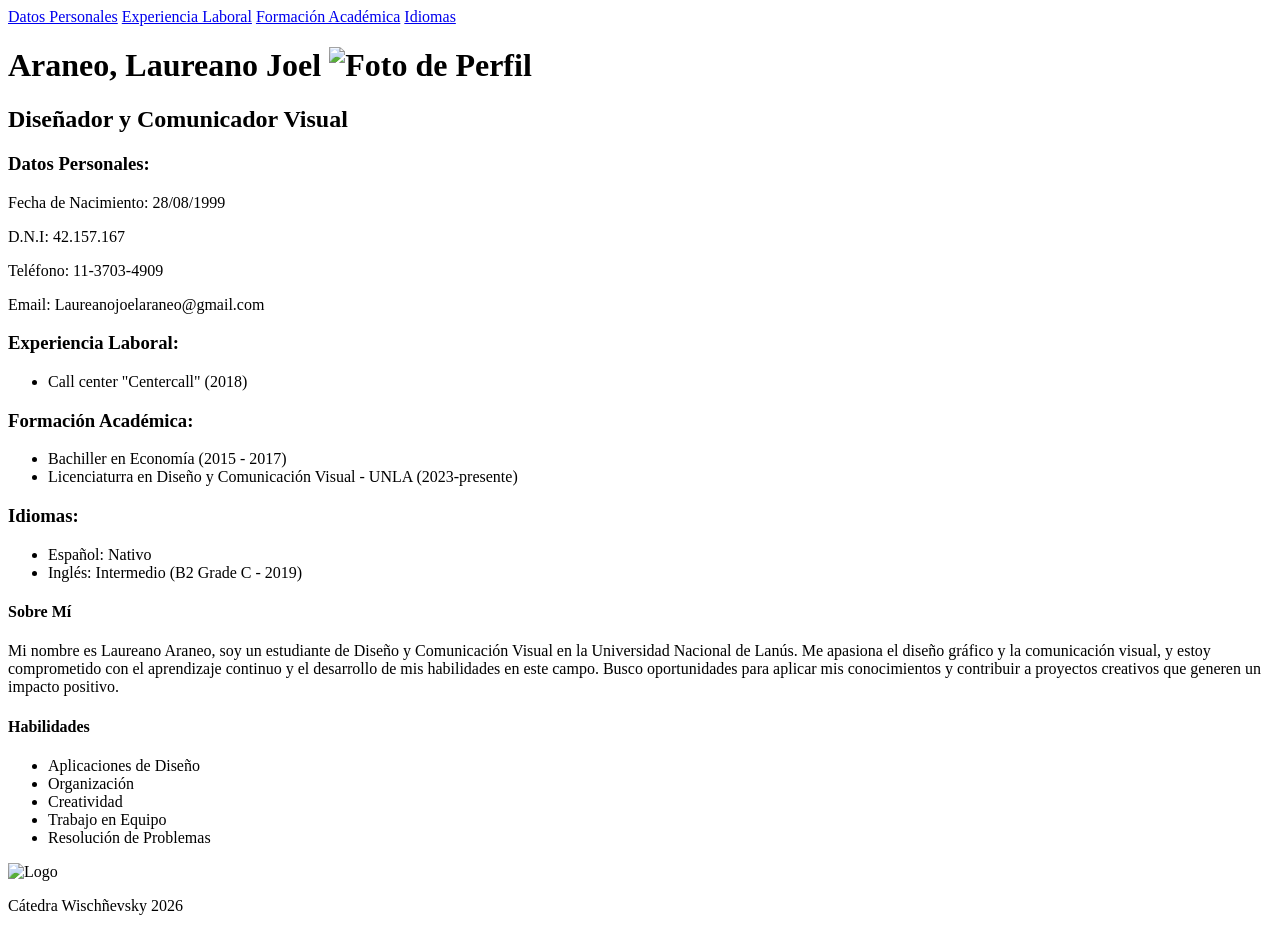
==== index.html @ a23eaf17 "Arreglando la mayus en estilo" ====
<!DOCTYPE html>
<html>

<head>
    <meta charset="utf-8" />
    <title>Curriculum Vitae - Araneo Laureano</title>
    <link rel="stylesheet" href="estilos.css" />
    <link rel="icon" type="image/gif" href="img/favicon.gif" />
</head>

<body>
    <header>
        <nav>
            <a href="#datos-personales">Datos Personales</a>
            <a href="#experiencia-laboral">Experiencia Laboral</a>
            <a href="#formacion-academica">Formación Académica</a>
            <a href="#idiomas">Idiomas</a>
        </nav>
        <h1> <span>Araneo, Laureano Joel</span> <img src="img/foto-cv.svg" alt="Foto de Perfil" height="px"
                width="px" /></h1>
    </header>
    <main>
        <h2>Diseñador y Comunicador Visual</h2>
        <section id="datos-personales" class="datos-personales">
        <h3>Datos Personales:</h3>
        <p>Fecha de Nacimiento: 28/08/1999</p>
        <p>D.N.I: 42.157.167</p>
        <p>Teléfono: 11-3703-4909</p>
        <p>Email: Laureanojoelaraneo@gmail.com</p>
        </section>
        <section id="experiencia-laboral">
        <h3>Experiencia Laboral:</h3>
            <ul class="experiencia-laboral">
                <li>Call center "Centercall" (2018)</li>
            </ul>
        </section>
        <section id="formacion-academica">
        <h3>Formación Académica:</h3>
            <ul class="formacion-academica">
                <li>Bachiller en Economía (2015 - 2017)</li>
                <li>Licenciaturra en Diseño y Comunicación Visual - UNLA (2023-presente)</li>
            </ul>
        </section>
        <section id="idiomas">
            <h3>Idiomas:</h3>
            <ul class="idiomas">
                <li>Español: Nativo</li>
                <li>Inglés: Intermedio (B2 Grade C - 2019)</li>
            </ul>
        </section>
        <section class="sobre-mi-y-mis-habilidades">
            <article class="cuadro">
                <h4>Sobre Mí</h4>
                <p>Mi nombre es Laureano Araneo, soy un estudiante de Diseño y Comunicación Visual en la Universidad
                    Nacional de Lanús. Me apasiona el diseño gráfico y la comunicación visual, y estoy comprometido con
                    el aprendizaje continuo y el desarrollo de mis habilidades en este campo. Busco oportunidades para
                    aplicar mis conocimientos y contribuir a proyectos creativos que generen un impacto positivo.</p>
            </article>
            <article class="cuadro">
                <h4>Habilidades</h4>
                <ul>
                    <li>Aplicaciones de Diseño</li>
                    <li>Organización</li>
                    <li>Creatividad</li>
                    <li>Trabajo en Equipo</li>
                    <li>Resolución de Problemas</li>
                </ul>
            </article>
        </section>
    </main>
    <footer>
        <img src="img/logo-catedra.svg" alt="Logo" height="250px" width="250px" />
        <p> Cátedra Wischñevsky 2026</p>
    </footer>
</body>

</html>
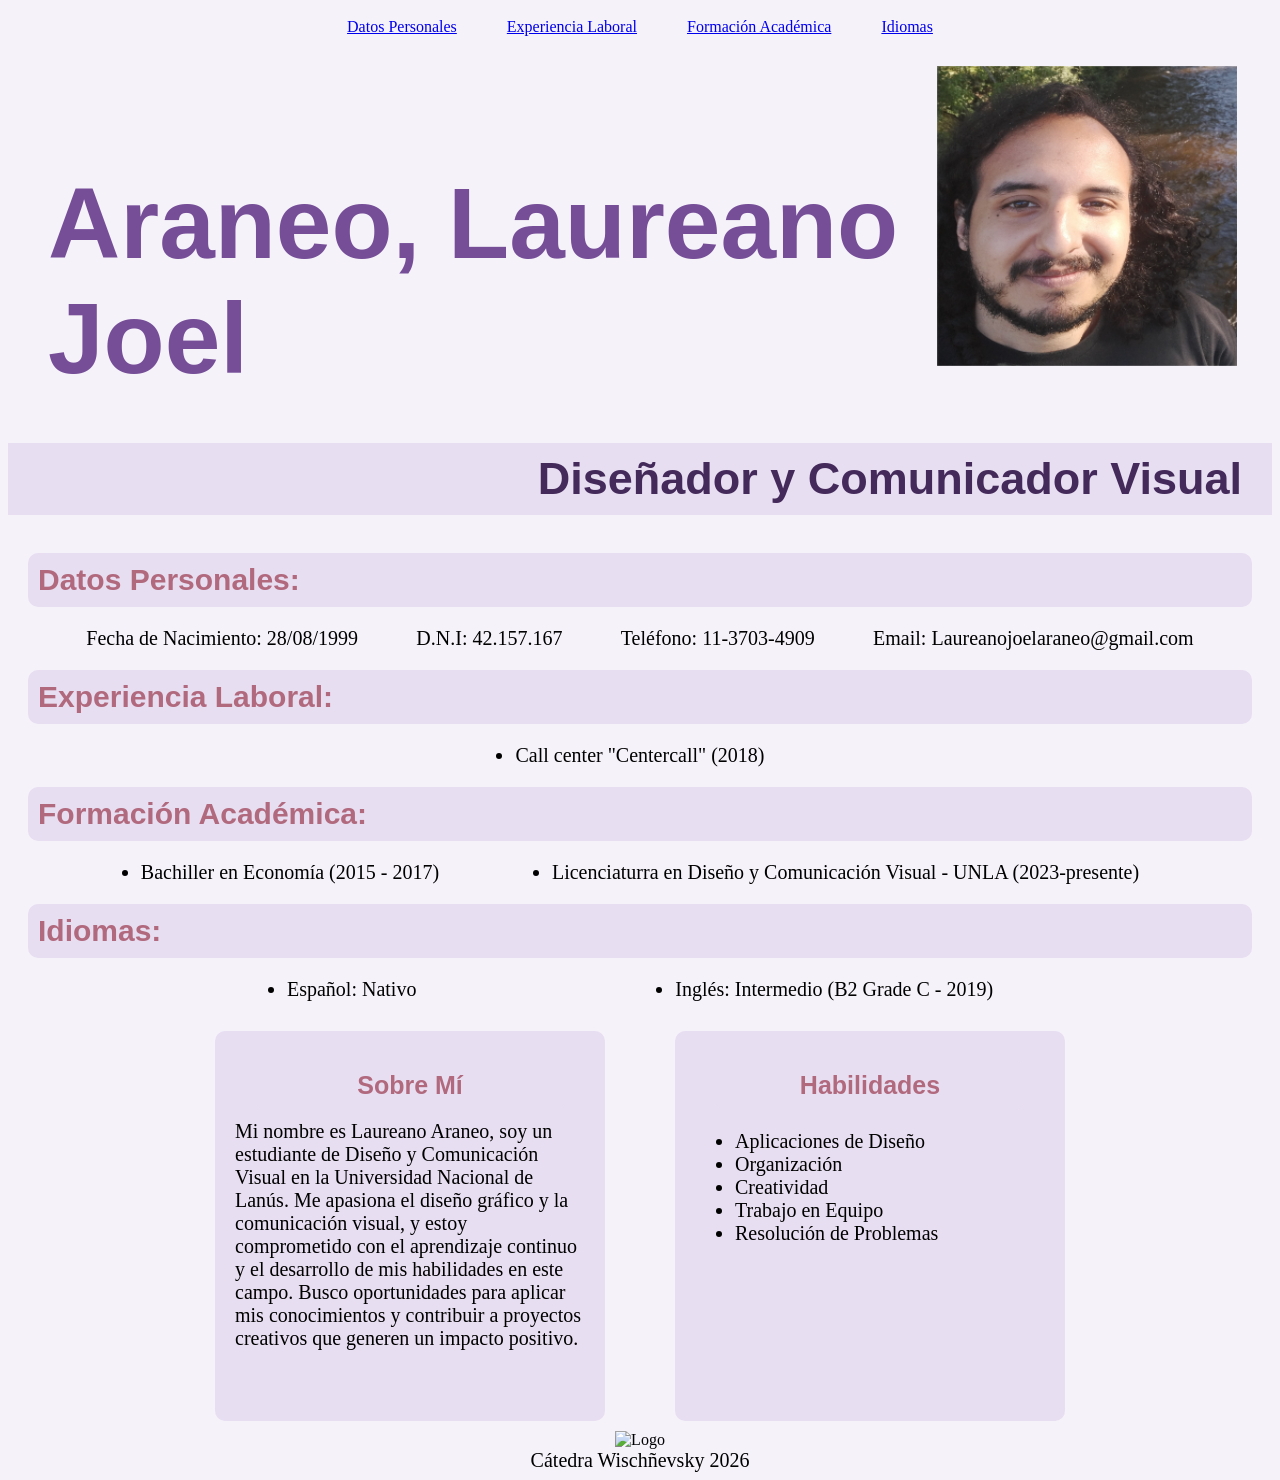
==== commit 81afa230: "ENTREGA TP1 7/9" ====
--- a/index.html
+++ b/index.html
@@ -16,38 +16,31 @@
             <a href="#formacion-academica">Formación Académica</a>
             <a href="#idiomas">Idiomas</a>
         </nav>
-        <h1> <span>Araneo, Laureano Joel</span> <img src="img/foto-cv.svg" alt="Foto de Perfil" height="px"
-                width="px" /></h1>
+        <h1> <span>Araneo, Laureano Joel</span> <img src="img/foto-cv.svg" alt="Foto de Perfil" width="300" height="300" /></h1>
     </header>
     <main>
         <h2>Diseñador y Comunicador Visual</h2>
+        <h3>Datos Personales:</h3>
         <section id="datos-personales" class="datos-personales">
-        <h3>Datos Personales:</h3>
-        <p>Fecha de Nacimiento: 28/08/1999</p>
-        <p>D.N.I: 42.157.167</p>
-        <p>Teléfono: 11-3703-4909</p>
-        <p>Email: Laureanojoelaraneo@gmail.com</p>
+            <p>Fecha de Nacimiento: 28/08/1999</p>
+            <p>D.N.I: 42.157.167</p>
+            <p>Teléfono: 11-3703-4909</p>
+            <p>Email: Laureanojoelaraneo@gmail.com</p>
         </section>
-        <section id="experiencia-laboral">
         <h3>Experiencia Laboral:</h3>
-            <ul class="experiencia-laboral">
-                <li>Call center "Centercall" (2018)</li>
-            </ul>
-        </section>
-        <section id="formacion-academica">
+        <ul class="experiencia-laboral">
+            <li>Call center "Centercall" (2018)</li>
+        </ul>
         <h3>Formación Académica:</h3>
-            <ul class="formacion-academica">
-                <li>Bachiller en Economía (2015 - 2017)</li>
-                <li>Licenciaturra en Diseño y Comunicación Visual - UNLA (2023-presente)</li>
-            </ul>
-        </section>
-        <section id="idiomas">
-            <h3>Idiomas:</h3>
-            <ul class="idiomas">
-                <li>Español: Nativo</li>
-                <li>Inglés: Intermedio (B2 Grade C - 2019)</li>
-            </ul>
-        </section>
+        <ul class="formacion-academica">
+            <li>Bachiller en Economía (2015 - 2017)</li>
+            <li>Licenciaturra en Diseño y Comunicación Visual - UNLA (2023-presente)</li>
+        </ul>
+        <h3>Idiomas:</h3>
+        <ul class="idiomas">
+            <li>Español: Nativo</li>
+            <li>Inglés: Intermedio (B2 Grade C - 2019)</li>
+        </ul>
         <section class="sobre-mi-y-mis-habilidades">
             <article class="cuadro">
                 <h4>Sobre Mí</h4>
--- a/estilos.css
+++ b/estilos.css
@@ -0,0 +1,128 @@
+/* CSS DOCUMENT */
+@charset "utf-8";
+
+@font-face {
+    font-family: "FrederickatheGreat";
+    src: url(fonts/FrederickatheGreat-Regular.ttf) format("truetype");
+    font-weight: normal;
+    font-style: normal;
+}
+
+@font-face {
+    font-family: "Caladea";
+    src: url(fonts/Caladea-Regular.ttf) format("truetype");
+    font-weight: normal;
+    font-style: normal;
+}
+
+@font-face {
+    font-family: "AlegreyaSans";
+    src: url(fonts/AlegreyaSans-Regular.ttf) format("truetype");
+    font-weight: normal;
+    font-style: normal;
+}
+
+body {
+    background-color: rgb(246, 242, 250);
+    font-family: "AlegreyaSans", serif;
+}
+
+.datos-personales,
+.idiomas,
+.formacion-academica,
+.experiencia-laboral {
+    margin: 10px;
+    padding: 10px;
+    display: flex;
+    flex-direction: row;
+    justify-content: space-evenly;
+    flex-wrap: wrap;
+    align-content: center;
+}
+
+.sobre-mi-y-mis-habilidades {
+    display: flex;
+    flex-direction: row;
+    justify-content: center;
+    gap: 50px;
+}
+
+p {
+    margin: 0px
+}
+
+ul,
+p,
+li {
+    font-family: "AlegreyaSans", serif;
+    font-size: 20px;
+}
+
+nav {
+    display: flex;
+    justify-content: center;
+    gap: 50px;
+    padding: 10px;
+    font-family: "AlegreyaSans", serif;
+}
+
+h1 {
+    text-align: left;
+    padding: 10px;
+    margin: 10px;
+    padding-left: 30px;
+    padding-right: 25px;
+    display: flex;
+    justify-content: space-between;
+    gap: 20px;
+}
+
+span {
+    margin-top: 100px;
+    font-family: "FrederickatheGreat", sans-serif;
+    color: rgb(117, 78, 151);
+    font-size: 100px;
+}
+
+h2 {
+    text-align: right;
+    padding: 10px;
+    padding-right: 30px;
+    background-color: rgb(232, 222, 241);
+    font-family: "Caladea", sans-serif;
+    color: rgb(68, 42, 91);
+    font-size: 45px;
+}
+
+h3,
+h4 {
+    margin: 10px;
+    margin-left: 20px;
+    margin-right: 20px;
+    padding: 10px;
+    border-radius: 10px;
+    background-color: rgb(232, 222, 241);
+    text-align: left;
+    color: rgb(177, 105, 126);
+    font-size: 30px;
+    font-family: "Caladea", sans-serif;
+}
+
+h4 {
+    text-align: center;
+    font-size: 25px;
+}
+
+.cuadro {
+    width: 350px;
+    height: 350px;
+    margin: 10px;
+    padding: 20px;
+    background-color: rgb(232, 222, 241);
+    border-radius: 10px;
+    text-align: left;
+}
+
+footer {
+    text-align: center;
+}
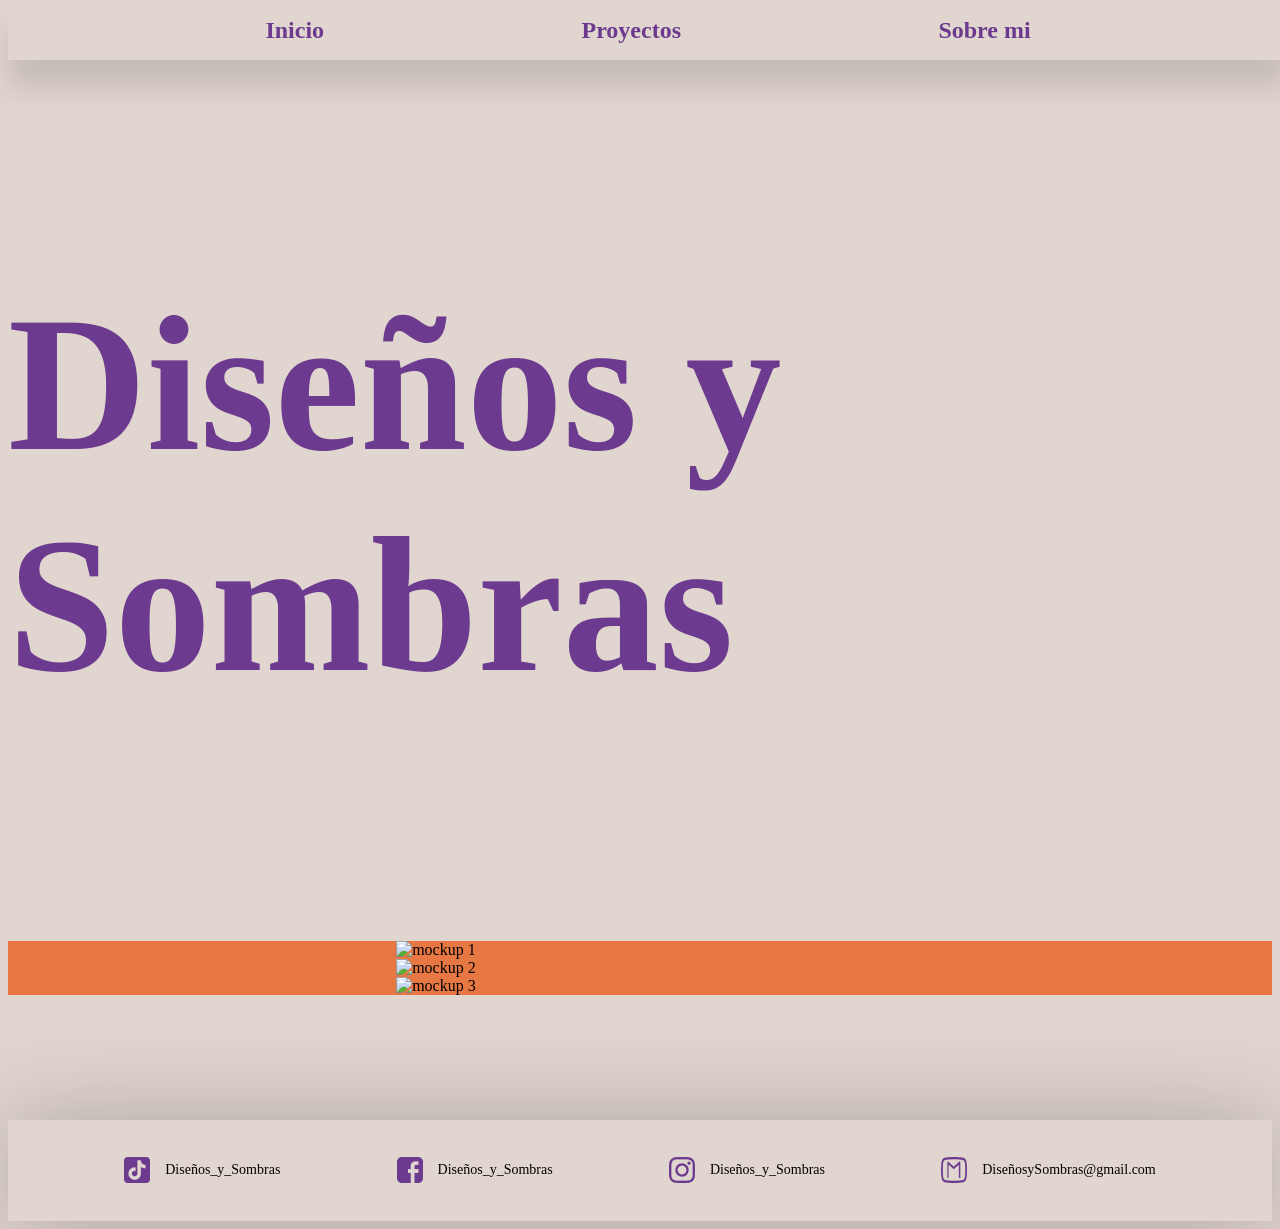
==== commit 5d9cd543: "Pre-entrega TP3" ====
--- a/index.html
+++ b/index.html
@@ -3,67 +3,57 @@
 
 <head>
     <meta charset="utf-8" />
-    <title>Curriculum Vitae - Araneo Laureano</title>
+    <title>Portfolio - Diseños y Sombras</title>
     <link rel="stylesheet" href="estilos.css" />
-    <link rel="icon" type="image/gif" href="img/favicon.gif" />
 </head>
 
 <body>
     <header>
-        <nav>
-            <a href="#datos-personales">Datos Personales</a>
-            <a href="#experiencia-laboral">Experiencia Laboral</a>
-            <a href="#formacion-academica">Formación Académica</a>
-            <a href="#idiomas">Idiomas</a>
+        <nav class="nav">
+            <a href="index.html">Inicio</a>
+            <a href="proyectos.html">Proyectos</a>
+            <a href="sobre_mi.html">Sobre mi</a>
         </nav>
-        <h1> <span>Araneo, Laureano Joel</span> <img src="img/foto-cv.svg" alt="Foto de Perfil" width="300" height="300" /></h1>
     </header>
     <main>
-        <h2>Diseñador y Comunicador Visual</h2>
-        <h3>Datos Personales:</h3>
-        <section id="datos-personales" class="datos-personales">
-            <p>Fecha de Nacimiento: 28/08/1999</p>
-            <p>D.N.I: 42.157.167</p>
-            <p>Teléfono: 11-3703-4909</p>
-            <p>Email: Laureanojoelaraneo@gmail.com</p>
+        <!-- Titulo -->
+        <section class="titulo">
+            <h1>Diseños y Sombras</h1>
         </section>
-        <h3>Experiencia Laboral:</h3>
-        <ul class="experiencia-laboral">
-            <li>Call center "Centercall" (2018)</li>
-        </ul>
-        <h3>Formación Académica:</h3>
-        <ul class="formacion-academica">
-            <li>Bachiller en Economía (2015 - 2017)</li>
-            <li>Licenciaturra en Diseño y Comunicación Visual - UNLA (2023-presente)</li>
-        </ul>
-        <h3>Idiomas:</h3>
-        <ul class="idiomas">
-            <li>Español: Nativo</li>
-            <li>Inglés: Intermedio (B2 Grade C - 2019)</li>
-        </ul>
-        <section class="sobre-mi-y-mis-habilidades">
-            <article class="cuadro">
-                <h4>Sobre Mí</h4>
-                <p>Mi nombre es Laureano Araneo, soy un estudiante de Diseño y Comunicación Visual en la Universidad
-                    Nacional de Lanús. Me apasiona el diseño gráfico y la comunicación visual, y estoy comprometido con
-                    el aprendizaje continuo y el desarrollo de mis habilidades en este campo. Busco oportunidades para
-                    aplicar mis conocimientos y contribuir a proyectos creativos que generen un impacto positivo.</p>
-            </article>
-            <article class="cuadro">
-                <h4>Habilidades</h4>
-                <ul>
-                    <li>Aplicaciones de Diseño</li>
-                    <li>Organización</li>
-                    <li>Creatividad</li>
-                    <li>Trabajo en Equipo</li>
-                    <li>Resolución de Problemas</li>
-                </ul>
-            </article>
+        <!-- Información -->
+        <section class="galeria">
+            <div class="carrusel">
+                <article class="carrusel-item">
+                    <img src="img/1.jpg" alt="mockup 1" />
+                </article>
+                <article class="carrusel-item">
+                    <img src="img/2.jpg" alt="mockup 2" />
+                </article>
+                <article class="carrusel-item">
+                    <img src="img/3.jpg" alt="mockup 3" />
+                </article>
+            </div>
+            <div class="carrusel-nav">
+            </div>
         </section>
     </main>
     <footer>
-        <img src="img/logo-catedra.svg" alt="Logo" height="250px" width="250px" />
-        <p> Cátedra Wischñevsky 2026</p>
+        <div class="contacto">
+            <img src="img/tiktok.png" alt="TikTok" class="logo" height="26" width="26" />
+            <p>Diseños_y_Sombras</p>
+        </div>
+        <div class="contacto">
+            <img src="img/facebook.png" alt="Facebook" class="logo " height="26" width="26" />
+            <p>Diseños_y_Sombras</p>
+        </div>
+        <div class="contacto">
+            <img src="img/instagram.png" alt="Instagram" class="logo" height="26" width="26" />
+            <p>Diseños_y_Sombras</p>
+        </div>
+        <div class="contacto">
+            <img src="img/email.png" alt="Email" class="logo" height="26" width="26" />
+            <p>DiseñosySombras@gmail.com</p>
+        </div>
     </footer>
 </body>
 
--- a/estilos.css
+++ b/estilos.css
@@ -2,127 +2,131 @@
 @charset "utf-8";
 
 @font-face {
-    font-family: "FrederickatheGreat";
-    src: url(fonts/FrederickatheGreat-Regular.ttf) format("truetype");
+    font-family: "Fraunces Variable";
+    src: url(fonts/Fraunces-VariableFont_wght.ttf) format("truetype");
     font-weight: normal;
     font-style: normal;
 }
 
 @font-face {
-    font-family: "Caladea";
-    src: url(fonts/Caladea-Regular.ttf) format("truetype");
+    font-family: "Fraunces Variable Italic";
+    src: url(fonts/Fraunces-Italic-VariableFont_wght.ttf) format("truetype");
     font-weight: normal;
     font-style: normal;
 }
 
 @font-face {
-    font-family: "AlegreyaSans";
-    src: url(fonts/AlegreyaSans-Regular.ttf) format("truetype");
+    font-family: "Manrope";
+    src: url(fonts/Manrope-VariableFont_wght.ttf) format("truetype");
+    font-weight: normal;
+    font-style: normal;
+}
+
+@font-face {
+    font-family: "SpaceGrotesk";
+    src: url(fonts/SpaceGrotesk-VariableFont_wght.ttf) format("truetype");
     font-weight: normal;
     font-style: normal;
 }
 
 body {
-    background-color: rgb(246, 242, 250);
-    font-family: "AlegreyaSans", serif;
+    background-color: #E1D6CF;
 }
 
-.datos-personales,
-.idiomas,
-.formacion-academica,
-.experiencia-laboral {
-    margin: 10px;
-    padding: 10px;
+/* nav */
+nav {
+    display: flex;
+    align-items: center;
+    justify-content: space-evenly;
+    width: 100%;
+    height: 60px;
+    z-index: 1000;
+    box-shadow: 0px 28px 29px rgba(0, 0, 0, 0.12);
+    position: fixed;
+    top: 0;
+    background-color: #E1D6CF;
+}
+
+a {
+    text-decoration: none;
+    color: #6C3A8E;
+    font-family: "SpaceGrotesk", serif;
+    font-weight: bold;
+    font-size: 24px;
+}
+
+/* footer */
+footer {
+    display: flex;
+    align-items: center;
+    flex-direction: row;
+    justify-content: space-evenly;
+    box-shadow: 0px 4px 100px rgba(0, 0, 0, 0.25);
+    font-family: "SpaceGrotesk", serif;
+    font-size: 14px;
+    width: 100%;
+    height: 101px;
+}
+
+.titulo {
+    font-family: "Fraunces Variable", serif;
+    font-size: 128px;
+    color: #6C3A8E;
+    display: flex;
+    align-items: center;
+    justify-content: center;
+    margin-bottom: 65px;
+    margin-top: 115px;
+}
+
+.informacion {
+    background-color: #E77843;
+    height: 695px;
+    width: 100%;
+    display: flex;
+    flex-direction: row;
+    align-items: center;
+    margin-bottom: 125px;
+    box-shadow: 0px 4px 100px rgba(0, 0, 0, 0.25);
+}
+
+.contacto {
+    display: flex;
+    align-items: center;
+    gap: 15px;
+}
+
+.galeria {
     display: flex;
     flex-direction: row;
     justify-content: space-evenly;
     flex-wrap: wrap;
-    align-content: center;
+    gap: 20px;
+    margin-bottom: 125px;
+    background-color: #E77843;
 }
-
-.sobre-mi-y-mis-habilidades {
+.formulario {
     display: flex;
-    flex-direction: row;
+    flex-direction: column;
+    align-items: center;
     justify-content: center;
-    gap: 50px;
+    background-color: #E77843;
 }
-
-p {
-    margin: 0px
+.proyecto1 {
+    display: flex;
+    flex-direction: column;
+    align-items: center;
+    justify-content: center;
+    background-color: #E77843;
+    margin-bottom: 125px;
+    margin-right: 20px;
 }
-
-ul,
-p,
-li {
-    font-family: "AlegreyaSans", serif;
-    font-size: 20px;
-}
-
-nav {
+.proyecto2 {
     display: flex;
+    flex-direction: column;
+    align-items: center;
     justify-content: center;
-    gap: 50px;
-    padding: 10px;
-    font-family: "AlegreyaSans", serif;
-}
-
-h1 {
-    text-align: left;
-    padding: 10px;
-    margin: 10px;
-    padding-left: 30px;
-    padding-right: 25px;
-    display: flex;
-    justify-content: space-between;
-    gap: 20px;
-}
-
-span {
-    margin-top: 100px;
-    font-family: "FrederickatheGreat", sans-serif;
-    color: rgb(117, 78, 151);
-    font-size: 100px;
-}
-
-h2 {
-    text-align: right;
-    padding: 10px;
-    padding-right: 30px;
-    background-color: rgb(232, 222, 241);
-    font-family: "Caladea", sans-serif;
-    color: rgb(68, 42, 91);
-    font-size: 45px;
-}
-
-h3,
-h4 {
-    margin: 10px;
+    background-color: #E77843;
+    margin-bottom: 125px;
     margin-left: 20px;
-    margin-right: 20px;
-    padding: 10px;
-    border-radius: 10px;
-    background-color: rgb(232, 222, 241);
-    text-align: left;
-    color: rgb(177, 105, 126);
-    font-size: 30px;
-    font-family: "Caladea", sans-serif;
-}
-
-h4 {
-    text-align: center;
-    font-size: 25px;
-}
-
-.cuadro {
-    width: 350px;
-    height: 350px;
-    margin: 10px;
-    padding: 20px;
-    background-color: rgb(232, 222, 241);
-    border-radius: 10px;
-    text-align: left;
-}
-
-footer {
-    text-align: center;
 }
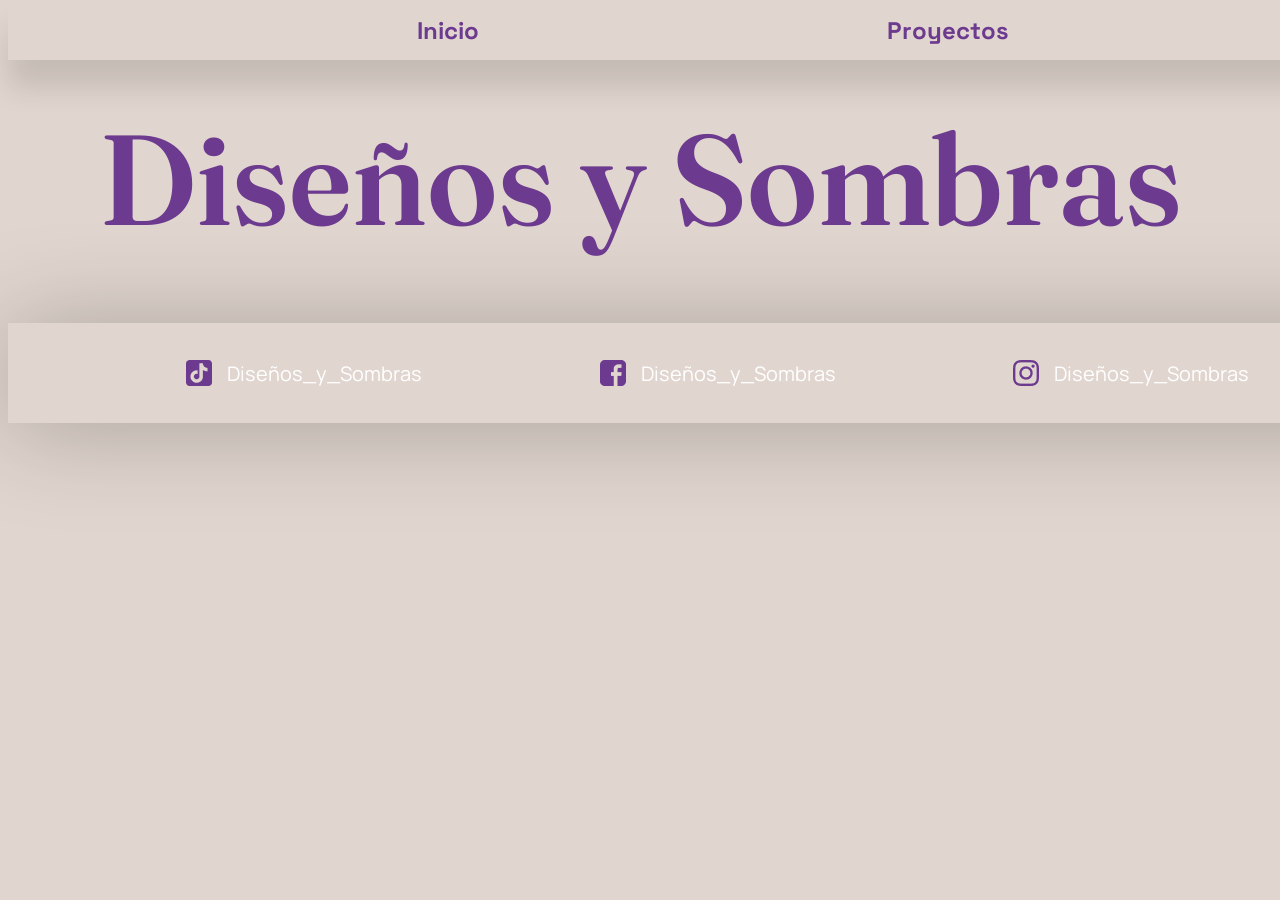
==== commit c6aae4de: "avances" ====
--- a/index.html
+++ b/index.html
@@ -23,15 +23,6 @@
         <!-- Información -->
         <section class="galeria">
             <div class="carrusel">
-                <article class="carrusel-item">
-                    <img src="img/1.jpg" alt="mockup 1" />
-                </article>
-                <article class="carrusel-item">
-                    <img src="img/2.jpg" alt="mockup 2" />
-                </article>
-                <article class="carrusel-item">
-                    <img src="img/3.jpg" alt="mockup 3" />
-                </article>
             </div>
             <div class="carrusel-nav">
             </div>
--- a/estilos.css
+++ b/estilos.css
@@ -2,29 +2,43 @@
 @charset "utf-8";
 
 @font-face {
-    font-family: "Fraunces Variable";
-    src: url(fonts/Fraunces-VariableFont_wght.ttf) format("truetype");
+    font-family: "Fraunces Semibold";
+    src: url(fonts/Fraunces_72pt-SemiBold.ttf) format("truetype");
     font-weight: normal;
     font-style: normal;
 }
 
 @font-face {
-    font-family: "Fraunces Variable Italic";
-    src: url(fonts/Fraunces-Italic-VariableFont_wght.ttf) format("truetype");
+    font-family: "Manrope regular";
+    src: url(fonts/Manrope-Regular.ttf) format("truetype");
     font-weight: normal;
     font-style: normal;
 }
 
 @font-face {
-    font-family: "Manrope";
-    src: url(fonts/Manrope-VariableFont_wght.ttf) format("truetype");
+    font-family: "Manrope bold";
+    src: url(fonts/Manrope-Bold.ttf) format("truetype");
     font-weight: normal;
     font-style: normal;
 }
 
 @font-face {
-    font-family: "SpaceGrotesk";
-    src: url(fonts/SpaceGrotesk-VariableFont_wght.ttf) format("truetype");
+    font-family: "SpaceGrotesk medium";
+    src: url(fonts/SpaceGrotesk-Medium.ttf) format("truetype");
+    font-weight: normal;
+    font-style: normal;
+}
+
+@font-face {
+    font-family: "SpaceGrotesk regular";
+    src: url(fonts/SpaceGrotesk-Regular.ttf) format("truetype");
+    font-weight: normal;
+    font-style: normal;
+}
+
+@font-face {
+    font-family: "SpaceGrotesk bold";
+    src: url(fonts/SpaceGrotesk-Bold.ttf) format("truetype");
     font-weight: normal;
     font-style: normal;
 }
@@ -38,7 +52,7 @@
     display: flex;
     align-items: center;
     justify-content: space-evenly;
-    width: 100%;
+    width: 1920px;
     height: 60px;
     z-index: 1000;
     box-shadow: 0px 28px 29px rgba(0, 0, 0, 0.12);
@@ -50,7 +64,7 @@
 a {
     text-decoration: none;
     color: #6C3A8E;
-    font-family: "SpaceGrotesk", serif;
+    font-family: "SpaceGrotesk bold", serif;
     font-weight: bold;
     font-size: 24px;
 }
@@ -62,21 +76,35 @@
     flex-direction: row;
     justify-content: space-evenly;
     box-shadow: 0px 4px 100px rgba(0, 0, 0, 0.25);
-    font-family: "SpaceGrotesk", serif;
+    font-family: "SpaceGrotesk regular", serif;
     font-size: 14px;
-    width: 100%;
-    height: 101px;
+    width: 1920px;
+    height: 100px;
 }
 
-.titulo {
-    font-family: "Fraunces Variable", serif;
+h1 {
+    font-family: "Fraunces Semibold", serif;
     font-size: 128px;
     color: #6C3A8E;
     display: flex;
     align-items: center;
     justify-content: center;
     margin-bottom: 65px;
-    margin-top: 115px;
+    margin-top: 100px;
+}
+
+h4 {
+    font-family: "SpaceGrotesk regular", serif;
+    font-size: 64px;
+    display: flex;
+    align-items: center;
+    justify-content: center;
+}
+
+p {
+    font-family: "Manrope regular", serif;
+    font-size: 20px;
+    color: #FFFFFF;
 }
 
 .informacion {
@@ -86,7 +114,7 @@
     display: flex;
     flex-direction: row;
     align-items: center;
-    margin-bottom: 125px;
+    margin-bottom: 100px;
     box-shadow: 0px 4px 100px rgba(0, 0, 0, 0.25);
 }
 
@@ -96,37 +124,75 @@
     gap: 15px;
 }
 
-.galeria {
+.formulario {
     display: flex;
     flex-direction: row;
-    justify-content: space-evenly;
-    flex-wrap: wrap;
-    gap: 20px;
-    margin-bottom: 125px;
+    align-items: center;
+    justify-content: center;
     background-color: #E77843;
+    max-width: 1640px;
+    min-height: 710px;
+    gap: 175px;
+    margin: 0 auto 100px;
+    padding: 20px;
 }
-.formulario {
+
+.planteamiento {
+    max-width: 336px;
+}
+
+.formulario_datos {
+    display: flex;
+    flex-direction: column;
+    align-items: center;
+    justify-content: center;
+    max-width: 556px;
+    gap: 10px;
+}
+
+.formulario input {
+    width: 100%;
+    height: 36px;
+    border: none;
+    padding: 10px;
+    font-family: "Manrope regular", serif;
+    font-size: 16px;
+    color: #6C3A8E;
+}
+
+.proyectos {
+    display: flex;
+    flex-direction: column;
+    gap: 100px;
+    margin-bottom: 100px;
+}
+
+.proyecto_1 {
+    display: flex;
+    flex-direction: row;
+    align-items: center;
+    justify-content: center;
+    background-color: #E77843;
+    width: 1779px;
+    height: 800px;
+    align-self: flex-start;
+}
+
+.proyecto_2 {
+    display: flex;
+    flex-direction: row;
+    align-items: center;
+    justify-content: center;
+    background-color: #E77843;
+    width: 1779px;
+    height: 800px;
+    align-self: flex-end;
+}
+
+.carrusel {
     display: flex;
     flex-direction: column;
     align-items: center;
     justify-content: center;
     background-color: #E77843;
-}
-.proyecto1 {
-    display: flex;
-    flex-direction: column;
-    align-items: center;
-    justify-content: center;
-    background-color: #E77843;
-    margin-bottom: 125px;
-    margin-right: 20px;
-}
-.proyecto2 {
-    display: flex;
-    flex-direction: column;
-    align-items: center;
-    justify-content: center;
-    background-color: #E77843;
-    margin-bottom: 125px;
-    margin-left: 20px;
 }
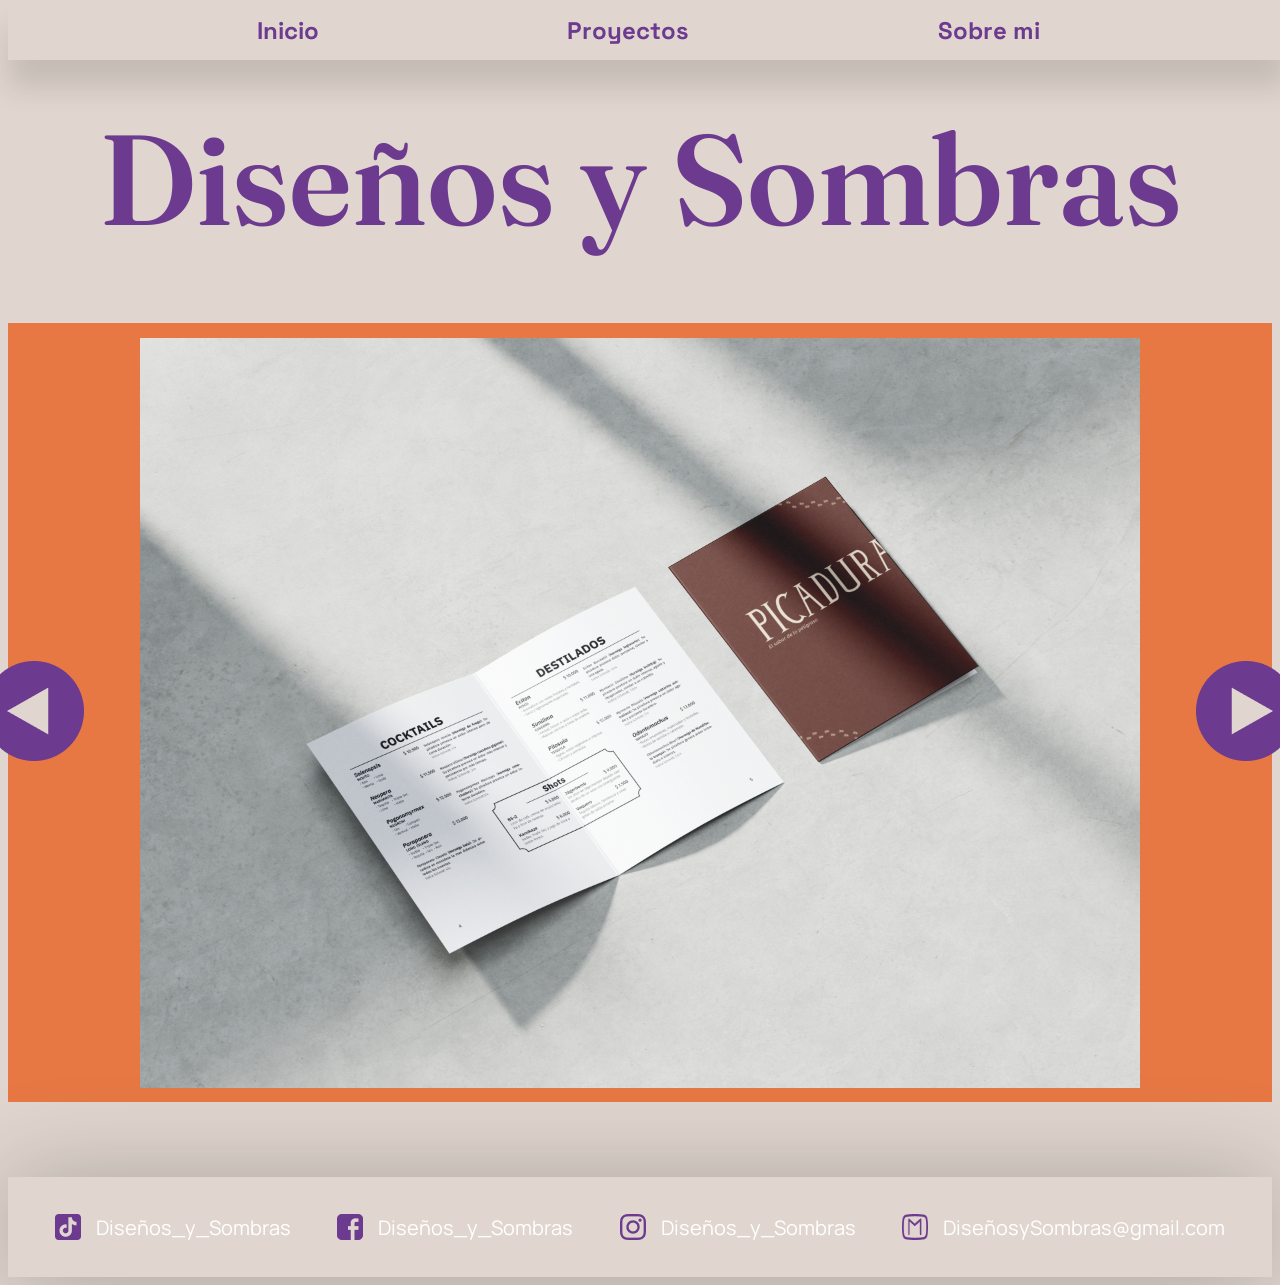
==== commit af0a0e37: "Entrega_TP3" ====
--- a/index.html
+++ b/index.html
@@ -3,6 +3,7 @@
 
 <head>
     <meta charset="utf-8" />
+    <meta name="viewport" content="width=device-width, initial-scale=1.0">
     <title>Portfolio - Diseños y Sombras</title>
     <link rel="stylesheet" href="estilos.css" />
 </head>
@@ -23,8 +24,13 @@
         <!-- Información -->
         <section class="galeria">
             <div class="carrusel">
-            </div>
-            <div class="carrusel-nav">
+                <button id="anterior" aria-label="Boton para cambiar anterior">
+                    <img src="img/anterior.png" alt="boton_anterior">
+                </button>
+                <img src="img/menu_tapa_centro.jpg" alt="galeria" width="1000" height="750">
+                <button id="siguiente" aria-label="Boton para cambiar siguiente">
+                    <img src="img/siguiente.png" alt="boton_suguiente">
+                </button>
             </div>
         </section>
     </main>
--- a/estilos.css
+++ b/estilos.css
@@ -23,6 +23,13 @@
 }
 
 @font-face {
+    font-family: "Manrope semibold";
+    src: url(fonts/Manrope-SemiBold.ttf) format("truetype");
+    font-weight: normal;
+    font-style: normal;
+}
+
+@font-face {
     font-family: "SpaceGrotesk medium";
     src: url(fonts/SpaceGrotesk-Medium.ttf) format("truetype");
     font-weight: normal;
@@ -52,7 +59,7 @@
     display: flex;
     align-items: center;
     justify-content: space-evenly;
-    width: 1920px;
+    width: 100%;
     height: 60px;
     z-index: 1000;
     box-shadow: 0px 28px 29px rgba(0, 0, 0, 0.12);
@@ -78,7 +85,7 @@
     box-shadow: 0px 4px 100px rgba(0, 0, 0, 0.25);
     font-family: "SpaceGrotesk regular", serif;
     font-size: 14px;
-    width: 1920px;
+    width: 100%;
     height: 100px;
 }
 
@@ -93,6 +100,17 @@
     margin-top: 100px;
 }
 
+h2 {
+    font-family: "spacegrotesk medium";
+    font-size: 56px;
+}
+
+h3 {
+    font-family: "Manrope bold";
+    font-size: 20px;
+    color: black;
+}
+
 h4 {
     font-family: "SpaceGrotesk regular", serif;
     font-size: 64px;
@@ -105,6 +123,21 @@
     font-family: "Manrope regular", serif;
     font-size: 20px;
     color: #FFFFFF;
+}
+
+.footer {
+    color: black;
+}
+
+li {
+    font-family: "Manrope regular", serif;
+    font-size: 20px;
+    color: #FFFFFF;
+}
+
+button {
+    background: none;
+    border: none;
 }
 
 .informacion {
@@ -153,13 +186,42 @@
 .formulario input {
     width: 100%;
     height: 36px;
-    border: none;
     padding: 10px;
     font-family: "Manrope regular", serif;
     font-size: 16px;
     color: #6C3A8E;
 }
 
+.formulario select {
+    width: 100%;
+    height: 36px;
+    font-family: "Manrope regular", serif;
+    font-size: 16px;
+    color: #6C3A8E;
+}
+
+.formulario textarea {
+    width: 100%;
+    height: 168px;
+    font-family: "Manrope regular", serif;
+    font-size: 16px;
+    color: #6C3A8E;
+}
+
+.enviar {
+    font-family: "manrope semibold", serif;
+    font-size: 26px;
+    color: #FFFFFF;
+    background-color: #6C3A8E;
+    border-radius: 15%
+}
+
+.formulario label {
+    font-family: "manrope regular";
+    font-size: 20px;
+    color: black;
+}
+
 .proyectos {
     display: flex;
     flex-direction: column;
@@ -187,12 +249,272 @@
     width: 1779px;
     height: 800px;
     align-self: flex-end;
+    gap: 200px;
+}
+
+.proyecto_info {
+    max-width: 430px;
+}
+
+.proyecto_info h2 {
+    margin-bottom: 0px;
+}
+
+.proyecto_info p {
+    margin-top: 10px;
+    margin-bottom: 30px;
+}
+
+.contenedor_video {
+    overflow: hidden;
+    width: 536px;
+    height: 751px;
+    position: relative;
+}
+
+.contenedor_video video {
+    width: 536;
+    height: 751;
+    position: absolute;
+    left: -69%;
+    object-fit: cover;
+}
+
+.pause_unpause {
+    background: none;
+    border: none;
 }
 
 .carrusel {
     display: flex;
-    flex-direction: column;
+    width: 100%;
+    height: 779px;
+    flex-direction: row;
     align-items: center;
     justify-content: center;
     background-color: #E77843;
+    gap: 50px;
+    margin-bottom: 75px;
+}
+
+.muestra {
+    width: 100%;
+    max-width: 1000px;
+    height: 750px;
+    margin: 0 auto;
+    overflow: hidden;
+    position: relative;
+}
+
+.contenedor_track {
+    display: flex;
+    width: 300%;
+    height: 100%;
+    animation: galeria 15s infinite ease-in-out;
+}
+
+.slider-track:hover {
+    animation-play-state: paused;
+}
+
+.track {
+    width: 100%;
+    height: 100%;
+    display: flex;
+    justify-content: center;
+    align-items: center;
+}
+
+.track img {
+    width: 100%;
+    height: 100%;
+    object-fit: cover;
+}
+
+@keyframes galeria {
+
+    0%,
+    25% {
+        transform: translateX(0);
+    }
+
+    25%,
+    50% {
+        transform: translateX(-33.4%);
+    }
+
+    50%,
+    75% {
+        transform: translateX(-66.8%);
+    }
+
+    100% {
+        transform: translateX(0);
+    }
+}
+
+.descripcion {
+    max-width: 752px;
+    max-height: 145px;
+    margin-bottom: 10px;
+}
+
+.descripcion h2 {
+    margin-bottom: 15px;
+    font-family: "spacegrotesk medium", serif;
+    font-size: 32px;
+}
+
+.foto {
+    margin: auto;
+    margin-right: 63px;
+}
+
+.contenido {
+    margin: auto;
+    margin-left: 0px;
+}
+
+.grid_container {
+    width: 777px;
+    height: 334px;
+    display: grid;
+    grid-template-columns: 50% 50%;
+    grid-template-rows: 50% 50%;
+    grid-row-gap: 30px;
+    justify-content: start;
+    align-items: start;
+}
+
+.grid_interna {
+    display: grid;
+    grid-template-columns: 70% 30%;
+}
+
+.grid_1 .grid_2 .grid_3 .grid_4 {
+    margin: 0;
+    padding: 0;
+}
+
+h3 {
+    margin: 0 0 4px 0;
+}
+
+ul {
+    margin-top: 0;
+    padding-left: 30px;
+}
+
+p {
+    margin: 0;
+}
+
+/* mobile */
+
+@media screen and (max-width: 600px) {
+
+    /* TÍTULO */
+    .titulo h1 {
+        font-size: 28px;
+        text-align: center;
+        justify-content: center;
+        margin-top: 100px;
+        margin-bottom: 35px;
+        padding: 0 10px;
+    }
+
+    /* GALERÍA */
+    .galeria {
+        width: 100%;
+        box-sizing: border-box;
+    }
+
+    /* CARRUSEL */
+    .carrusel {
+        display: grid;
+        grid-template-columns: 1fr 1fr;
+        grid-template-rows: auto auto;
+
+        width: 100%;
+        height: auto;
+        min-height: 0;
+
+        gap: 0;
+        padding: 8px 0 20px;
+        margin-bottom: 50px;
+        box-sizing: border-box;
+    }
+
+    /* IMAGEN */
+    .carrusel > img {
+        grid-column: 1 / 3;
+        grid-row: 1;
+
+        width: calc(100% - 30px);
+        height: auto;
+        max-width: 100%;
+        margin: 0 auto;
+
+        object-fit: contain;
+    }
+
+    /* BOTÓN ANTERIOR */
+    .carrusel #anterior {
+        grid-column: 1;
+        grid-row: 2;
+    }
+
+    /* BOTÓN SIGUIENTE */
+    .carrusel #siguiente {
+        grid-column: 2;
+        grid-row: 2;
+    }
+
+    .carrusel button {
+        width: 100%;
+        height: 70px;
+
+        display: flex;
+        justify-content: center;
+        align-items: center;
+
+        padding: 10px;
+    }
+
+    .carrusel button img {
+        width: 35px;
+        height: 35px;
+        object-fit: contain;
+    }
+
+    /* FOOTER */
+    footer {
+        display: flex;
+        flex-direction: column;
+        align-items: flex-start;
+        justify-content: center;
+
+        width: 100%;
+        height: auto;
+        box-sizing: border-box;
+
+        gap: 15px;
+        padding: 20px 15px;
+    }
+
+    .contacto {
+        display: flex;
+        align-items: center;
+        gap: 10px;
+    }
+
+    .contacto .logo {
+        width: 20px;
+        height: 20px;
+    }
+
+    .contacto p {
+        font-size: 14px;
+    }
+
 }
